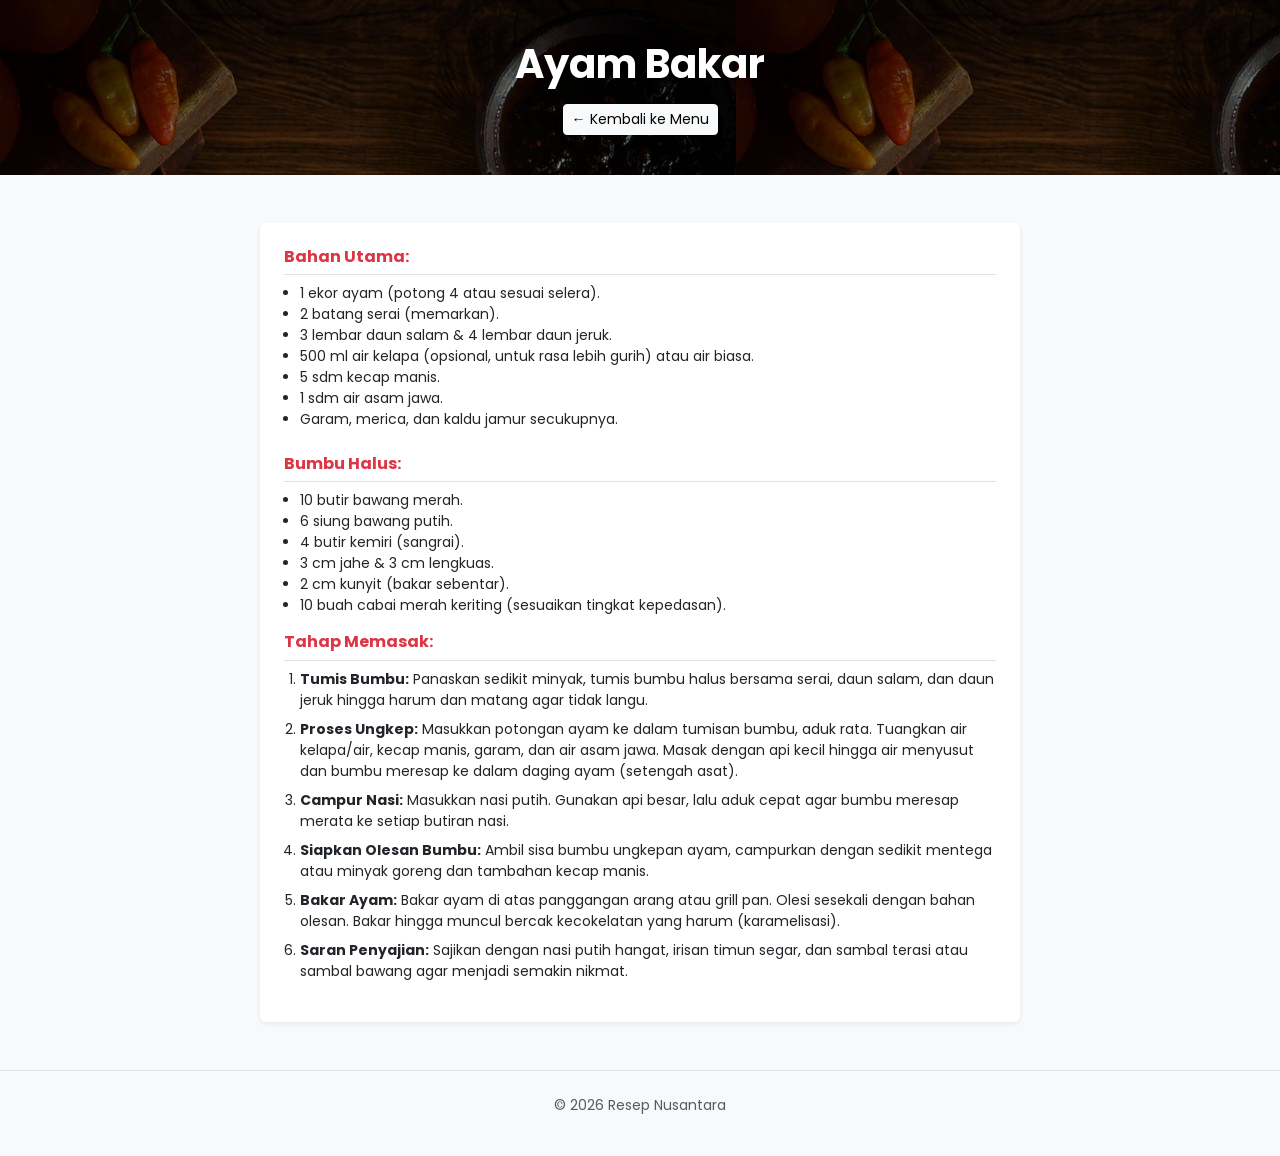
==== detailresep-ayambakar.html @ 1fdafa9f "Add files via upload" ====
<!DOCTYPE html>
<html lang="id">

<head>
    <meta charset="UTF-8">
    <meta name="viewport" content="width=device-width, initial-scale=1.0">
    <link href="https://cdn.jsdelivr.net/npm/bootstrap@5.3.3/dist/css/bootstrap.min.css" rel="stylesheet">
    <link href="https://fonts.googleapis.com/css2?family=Poppins:wght@300;400;600&display=swap" rel="stylesheet">
    <title>Resep Ayam Bakar</title>
    <style>
        body {
            font-family: 'Poppins', sans-serif;
            background-color: #f8f9fa;
        }

        .recipe-header {
            background: linear-gradient(rgba(0, 0, 0, 0.5), rgba(0, 0, 0, 0.5)), 
                url('ayambakar.jpg');
            color: white;
            padding: 40px 0;
        }
    </style>
</head>

<body>

    <header class="recipe-header text-center mb-5">
        <div class="container">
            <h1 class="fw-bold">Ayam Bakar</h1>
            <a href="index.html" class="btn btn-light btn-sm mt-2">← Kembali ke Menu</a>
        </div>
    </header>

    <main class="container mb-5">
        <div class="row justify-content-center">
            <div class="col-md-8 bg-white p-4 shadow-sm rounded">
                <h6 class="fw-bold text-danger border-bottom pb-2">Bahan Utama:</h6>
                <ul class="small ps-3 mb-4">
                    <li>1 ekor ayam (potong 4 atau sesuai selera).</li>
                    <li>2 batang serai (memarkan).</li>
                    <li>3 lembar daun salam & 4 lembar daun jeruk.</li>
                    <li>500 ml air kelapa (opsional, untuk rasa lebih gurih) atau air biasa.</li>
                    <li>5 sdm kecap manis.</li>
                    <li>1 sdm air asam jawa.</li>
                    <li>Garam, merica, dan kaldu jamur secukupnya.</li>
                </ul>

                <h6 class="fw-bold text-danger border-bottom pb-2">Bumbu Halus:</h6>
                <ul class="small ps-3">
                    <li>10 butir bawang merah.</li>
                    <li>6 siung bawang putih.</li>
                    <li>4 butir kemiri (sangrai).</li>
                    <li>3 cm jahe & 3 cm lengkuas.</li>
                    <li>2 cm kunyit (bakar sebentar).</li>
                    <li>10 buah cabai merah keriting (sesuaikan tingkat kepedasan).</li>
                </ul>

                <h6 class="fw-bold text-danger border-bottom pb-2">Tahap Memasak:</h6>
                <ol class="small ps-3">
                    <li class="mb-2"><strong>Tumis Bumbu:</strong> Panaskan sedikit minyak, tumis bumbu halus bersama
                        serai, daun salam, dan daun jeruk hingga harum dan matang agar tidak langu.</li>
                    <li class="mb-2"><strong>Proses Ungkep:</strong> Masukkan potongan ayam ke dalam tumisan bumbu, aduk
                        rata. Tuangkan air kelapa/air, kecap manis, garam, dan air asam jawa. Masak dengan api kecil
                        hingga air menyusut dan bumbu meresap ke dalam daging ayam (setengah asat).</li>
                    <li class="mb-2"><strong>Campur Nasi:</strong> Masukkan nasi putih. Gunakan api besar, lalu aduk
                        cepat agar bumbu meresap merata ke setiap butiran nasi.</li>
                    <li class="mb-2"><strong>Siapkan Olesan Bumbu:</strong> Ambil sisa bumbu ungkepan ayam, campurkan
                        dengan sedikit mentega atau minyak goreng dan tambahan kecap manis.</li>
                    <li class="mb-2"><strong>Bakar Ayam:</strong> Bakar ayam di atas panggangan arang atau grill pan.
                        Olesi sesekali dengan bahan olesan. Bakar hingga muncul bercak kecokelatan yang harum
                        (karamelisasi).</li>
                    <li class="mb-2"><strong>Saran Penyajian:</strong> Sajikan dengan nasi putih hangat, irisan timun
                        segar, dan sambal terasi atau sambal bawang agar menjadi semakin nikmat.</li>
                </ol>
            </div>
        </div>
    </main>

    <footer class="text-center py-4 border-top">
        <p class="small text-muted">© 2026 Resep Nusantara</p>
    </footer>

</body>

</html>
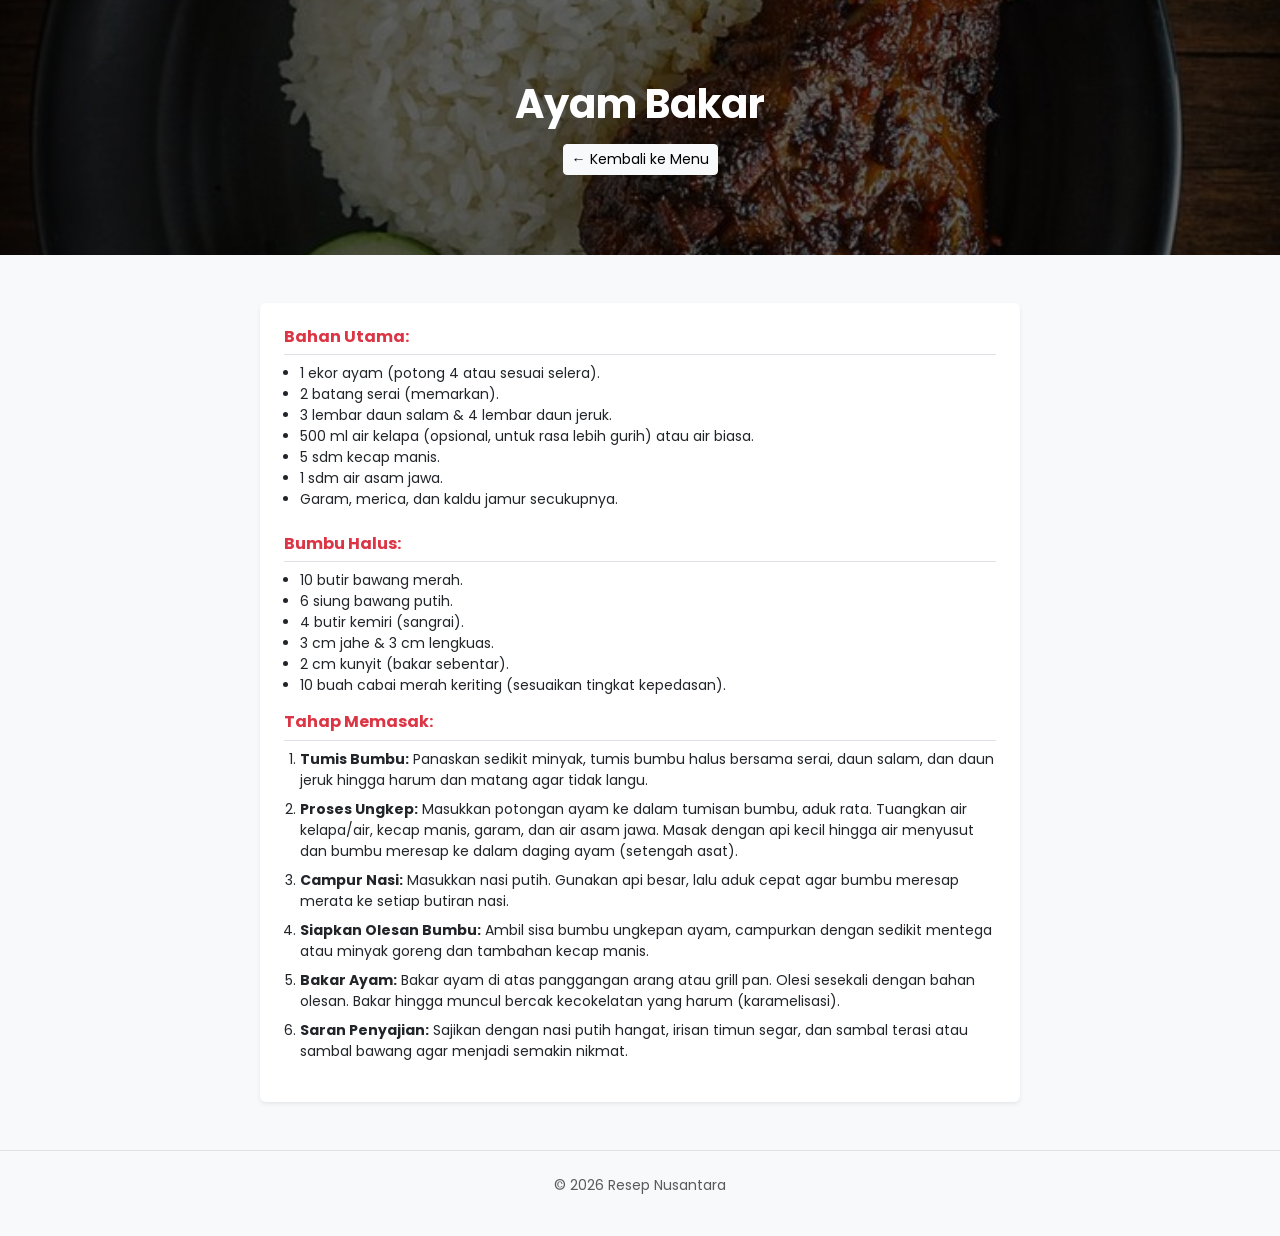
==== commit ae6d0b39: "Add files via upload" ====
--- a/detailresep-ayambakar.html
+++ b/detailresep-ayambakar.html
@@ -6,25 +6,13 @@
     <meta name="viewport" content="width=device-width, initial-scale=1.0">
     <link href="https://cdn.jsdelivr.net/npm/bootstrap@5.3.3/dist/css/bootstrap.min.css" rel="stylesheet">
     <link href="https://fonts.googleapis.com/css2?family=Poppins:wght@300;400;600&display=swap" rel="stylesheet">
+    <link rel="stylesheet" href="style.css">
     <title>Resep Ayam Bakar</title>
-    <style>
-        body {
-            font-family: 'Poppins', sans-serif;
-            background-color: #f8f9fa;
-        }
-
-        .recipe-header {
-            background: linear-gradient(rgba(0, 0, 0, 0.5), rgba(0, 0, 0, 0.5)), 
-                url('ayambakar.jpg');
-            color: white;
-            padding: 40px 0;
-        }
-    </style>
 </head>
 
 <body>
 
-    <header class="recipe-header text-center mb-5">
+    <header class="recipe-header text-center mb-5" style="background-image: url(ayambakar.jpg);">
         <div class="container">
             <h1 class="fw-bold">Ayam Bakar</h1>
             <a href="index.html" class="btn btn-light btn-sm mt-2">← Kembali ke Menu</a>
--- a/style.css
+++ b/style.css
@@ -0,0 +1,69 @@
+body {
+    font-family: 'Poppins', sans-serif;
+    background-color: #f8f9fa;
+}
+
+.hero-selection {
+    background: linear-gradient(rgba(0, 0, 0, 0.6), rgba(0, 0, 0, 0.6)),
+        url('https://images.unsplash.com/photo-1504674900247-0877df9cc836?q=80&w=1470');
+    background-size: cover;
+    background-position: center;
+    color: white;
+    padding: 100px 0;
+}
+
+.recipe-card img {
+    height: 200px;
+    object-fit: cover;
+}
+
+.card {
+    border: none;
+    transition: transform 0.3s ease, shadow 0.3s ease;
+}
+
+.card:hover {
+    transform: translateY(-10px);
+    box-shadow: 0 10px 20px rgba(0, 0, 0, 0.1);
+}
+
+.nav-pills .nav-link.active {
+    background-color: #fd7e14;
+}
+
+.nav-link {
+    color: #333;
+    font-weight: 600;
+}
+
+.card-img-top {
+    height: 200px;
+    object-fit: cover;
+}
+
+.recipe-header {
+    background-color: #333;
+    background-size: cover;
+    background-position: center;
+    background-repeat: no-repeat;
+    color: white;
+    padding: 80px 0;
+    position: relative;
+    width: 100%;
+}
+
+.recipe-header::before {
+    content: "";
+    position: absolute;
+    top: 0;
+    left: 0;
+    right: 0;
+    bottom: 0;
+    background: rgba(0, 0, 0, 0.6);
+    z-index: 1;
+}
+
+.recipe-header .container {
+    position: relative;
+    z-index: 2;
+}
